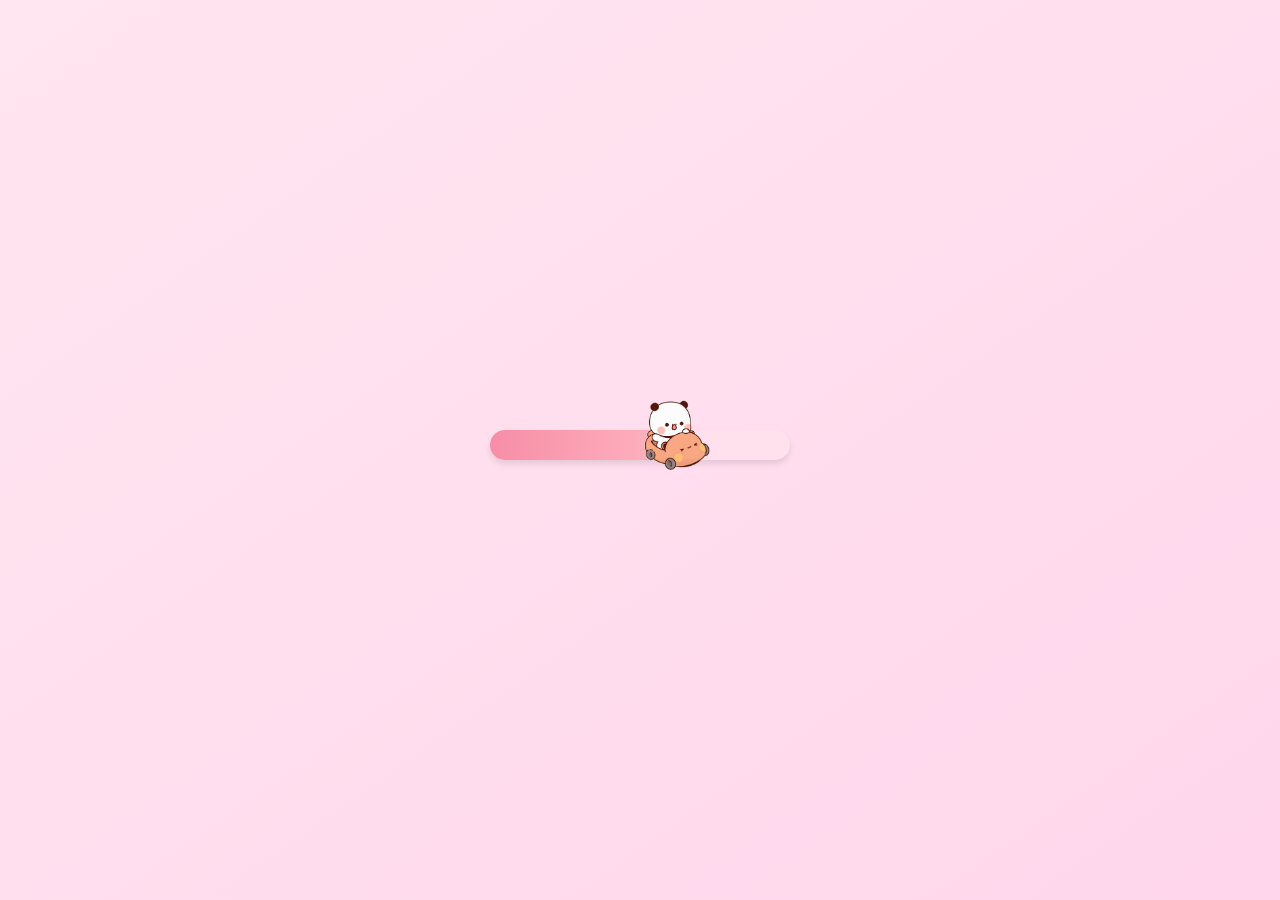
==== Be_My_Valentine/index.html @ 64f10116 "initial commit" ====
<!DOCTYPE html>
<html lang="en">
<head>
  <meta charset="UTF-8" />
  <meta name="viewport" content="width=device-width, initial-scale=1.0, maximum-scale=1.0, user-scalable=no" />
  <title>Valentine's Date</title>
  <link rel="stylesheet" href="styles.css" />
  <link href="https://fonts.googleapis.com/css2?family=Jua&display=swap" rel="stylesheet">
</head>
<body oncontextmenu="return false">
  <div id="loading-screen">
    <div class="progress-container">
      <div class="progress-wrapper">
        <div class="progress-bar" id="progress-fill"></div>
      </div>
      <img src="../loadingscreen.png" alt="loader icon" id="progress-icon">
      <div class="tap-text">Tap to continue...</div>
    </div>
  </div>
  <audio id="bg-music" src="music.mp3" loop playsinline></audio>
  <button class="button" id="exit-button" onclick="exitGame()">EXIT GAME</button>
  <div id="page-index" class="page active">
    <div id="header">
      <video class="responsive-video" src="images/VALENTINE.mp4" muted loop playsinline></video>
      <p>WILL YOU BE MY VALENTINE?</p>
    </div>
    <div class="button-container">
      <button class="button" id="yes-button" onclick="goTo('yes')">YES</button>
      <button class="button" id="no-button" onclick="handleNoClick()">NO</button>
    </div>
  </div>
  <div id="page-no1" class="page">
    <div id="header"><p>WILL YOU BE MY VALENTINE?</p></div>
    <div class="button-container">
      <button class="button" id="yes-button" onclick="goTo('yes')">YES</button>
      <button class="button no-button" id="no-button-1" onclick="handleNoClick()">NO</button>
    </div>
    <div class="img-message">
      <p>I think you missed clicked 😅</p>
      <video class="responsive-video" src="images/NO1.mp4" muted loop playsinline></video>
    </div>
  </div>
  <div id="page-no2" class="page">
    <div id="header"><p>WILL YOU BE MY VALENTINE?</p></div>
    <div class="button-container">
      <button class="button" id="yes-button" onclick="goTo('yes')">YES</button>
      <button class="button no-button" id="no-button-2" onclick="handleNoClick()">NO</button>
    </div>
    <div class="img-message">
      <p>You don't love me anymore? 😟</p>
      <video class="responsive-video" src="images/NO2.mp4" muted loop playsinline></video>
    </div>
  </div>
  <div id="page-no3" class="page">
    <div id="header"><p>WILL YOU BE MY VALENTINE?</p></div>
    <div class="button-container">
      <button class="button" style="background-color:#f78da7;" onclick="goTo('yes')">YES</button>
      <button class="button" style="background-color:#FFD1DC;" onclick="goTo('yes')">YES</button>
    </div>
    <div class="img-message">
      <p>I know you're just messing with me 😚</p>
      <video class="responsive-video" src="images/NO3.mp4" muted loop playsinline></video>
    </div>
  </div>
  <div id="page-yes" class="page">
    <div id="header"><p>WILL YOU BE MY VALENTINE?</p></div>
    <div class="button-container">
      <button class="button" style="background-color: #f78da7;" onclick="goTo('yes')">YES</button>
      <button class="button faded-button" onclick="resetGame()">LET ME THINK AGAIN</button>
    </div>
    <div id="fancy-message">
      <p>YEHEYY!!! 🎉 THANK YOU, MY BUBU!! 🥳💖</p>
      <video class="responsive-video" src="images/YES.mp4" muted loop playsinline></video>
    </div>
  </div>
  <script src="script.js"></script>
</body>
</html>
---- Be_My_Valentine/styles.css ----
* {
  -webkit-user-select: none;
  -ms-user-select: none;
  user-select: none;
  touch-action: manipulation;
}
body {
  background: linear-gradient(to bottom right, #ffe6f0, #ffd6ec);
  font-family: 'Jua', sans-serif;
  margin: 0;
  padding: 0;
  display: flex;
  flex-direction: column;
  align-items: center;
  justify-content: center;
  min-height: 100vh;
  overflow-x: hidden;
  overscroll-behavior: contain;
}
.page {
  display: none;
  flex-direction: column;
  align-items: center;
  justify-content: center;
  min-height: 100vh;
  padding: 20px;
  width: 100%;
  max-width: 480px;
  box-sizing: border-box;
}
.page.active {
  display: flex;
}
#header {
  text-align: center;
  color: #fff;
  font-weight: bold;
  font-size: 28px;
  margin-bottom: 20px;
}
#header video {
  width: 100%;
  max-width: 300px;
  height: auto;
  border-radius: 10px;
}
p {
  color: #a20060;
}
.button-container {
  display: flex;
  gap: 15px;
  flex-wrap: wrap;
  justify-content: center;
  margin: 10px 0;
}
.button {
  font-family: 'Jua', sans-serif;
  font-weight: bold;
  color: #fff;
  border: none;
  border-radius: 12px;
  cursor: pointer;
  transition: transform 0.3s ease;
}
.button:hover {
  background-color: #DEB5BF;
  transform: scale(1.05);
}
#yes-button, .yes-big {
  background-color: #f78da7;
}
#fancy-message {
  font-size: 22px;
  color: #fff;
  font-weight: bold;
  text-align: center;
  margin-top: 15px;
}
.img-message {
  font-size: 22px;
  font-weight: bold;
  color: #fff;
  text-align: center;
  margin-top: 15px;
}
#exit-button {
  position: fixed;
  top: 10px;
  left: 10px;
  z-index: 999;
  padding: 10px 20px; 
  background-color: #f78da7;
  border: none;
  border-radius: 20px;
  font-weight: bold;
}
#exit-button:hover {
  background-color: #d16b80;
  transform: scale(1.05);
}
.faded-button {
  opacity: 0.2;
  transition: opacity 0.3s ease, transform 0.3s ease;
}
.faded-button:hover {
  opacity: 0.4;
  transform: scale(1.05);
}
.responsive-video {
  width: 100%;
  max-width: 300px;
  border-radius: 10px;
  margin-top: 10px;
}
@media (max-width: 500px) {
  .button {font-size: 20px; padding: 18px 36px; background-color: #FFD1DC;}
  #header {font-size: 22px;}
  #exit-button {font-size: 16px; padding: 10px 20px;}
}
#loading-screen {
  position: fixed;
  top: 0;
  left: 0;
  width: 100%;
  height: 100%;
  background: linear-gradient(to bottom right, #ffe6f0, #ffd6ec);
  color: #a20060;
  display: flex;
  flex-direction: column;
  align-items: center;
  justify-content: center;
  font-family: 'Jua', sans-serif;
  font-size: 28px;
  z-index: 9999;
}
.progress-container {
  position: relative;
  width: 80%;
  max-width: 300px;
  height: 80px;
}
.progress-wrapper {
  position: absolute;
  bottom: 30px;
  width: 100%;
  height: 30px;
  background: #ffe0ec;
  border-radius: 25px;
  overflow: hidden;
  box-shadow: 0 4px 6px rgba(0,0,0,0.1);
  z-index: 1;
}
.progress-bar {
  height: 100%;
  background: linear-gradient(90deg, #f78da7, #ffb6c1);
  width: 0%;
  transition: width 0.3s linear;
}
#progress-icon {
  position: absolute;
  bottom: 55px;
  width: 80px;
  height: auto;
  transform: translateY(50%);
  opacity: 0;
  transition: left 0.2 linear;
  z-index: 3;
  pointer-events: none;
}
@keyframes blink {
  0%, 100% {opacity: 1;}
  50% {opacity: 0.4;}
}
.tap-text {
  position: absolute;
  bottom: -40px;
  width: 100%;
  text-align: center;
  display: none;
  opacity: 0;
  font-size: 24px;
  color: #a20060;
  animation: blink 1s infinite;
  pointer-events: none;
}
.tap-text.show {
  display: block;
  animation: tapFadeIn 0.8s ease forwards;
}
.tap-text.loop {
  animation: tapFadeLoop 1.2s ease-in-out infinite;
}
@keyframes tapFadeIn {
  0% {opacity: 0; transform: translateY(10px);}
  100% {opacity: 1; transform: translateY(0);}
}
@keyframes tapFadeLoop {
  0%, 100% {opacity: 1;}
  50% {opacity: 0.2;}
}
#loading-screen.exit {
  animation: loaderExitUp 0.6s ease forwards;
}
@keyframes loaderExitUp {
  0% {transform: translateY(0);}
  100% {transform: translateY(-100%);}
}
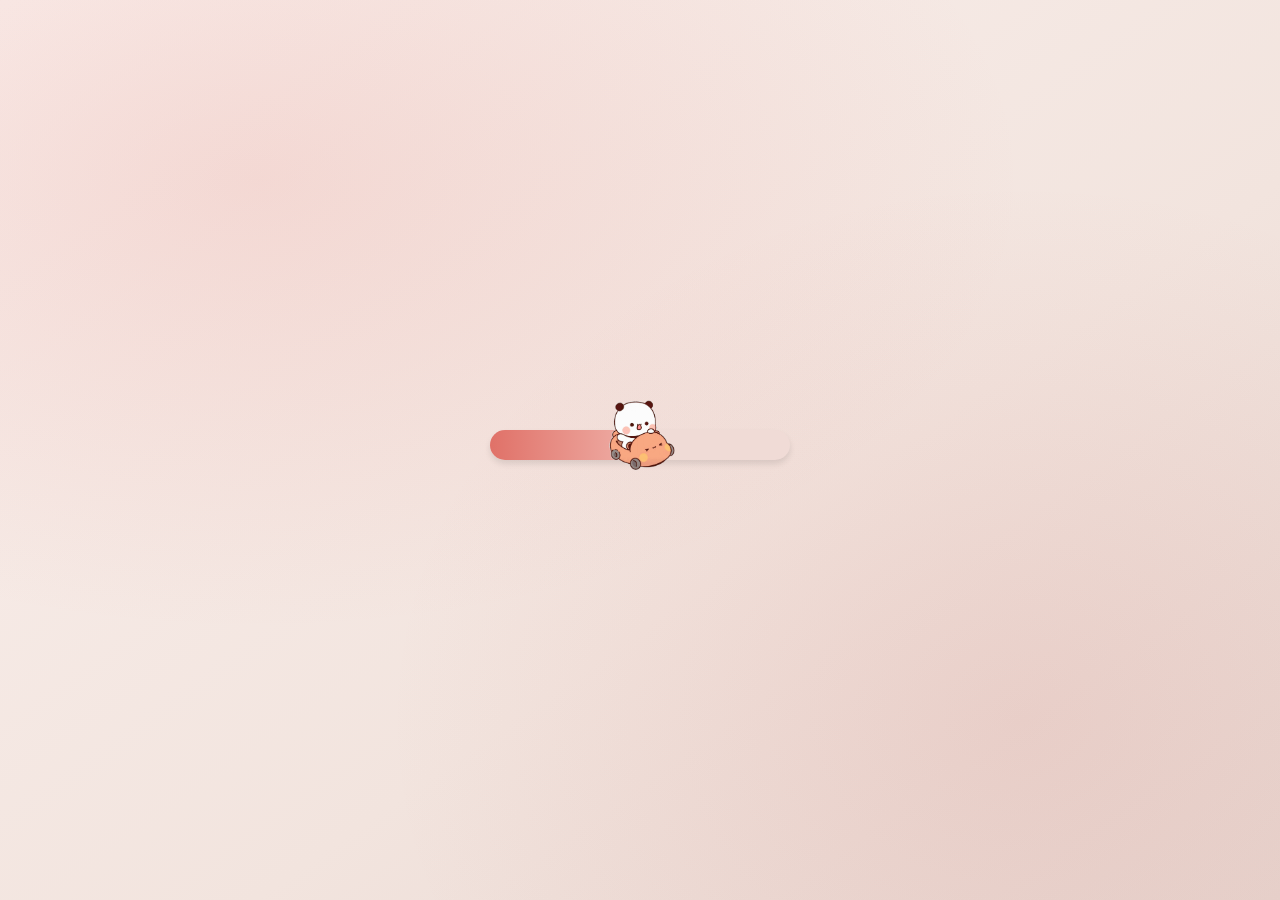
==== commit 542cf54c: "." ====
--- a/Be_My_Valentine/index.html
+++ b/Be_My_Valentine/index.html
@@ -1,71 +1,117 @@
 <!DOCTYPE html>
 <html lang="en">
+
 <head>
   <meta charset="UTF-8" />
-  <meta name="viewport" content="width=device-width, initial-scale=1.0, maximum-scale=1.0, user-scalable=no" />
+  <meta name="viewport"
+    content="width=device-width, initial-scale=1.0, maximum-scale=1.0, user-scalable=no, viewport-fit=cover" />
+  <meta name="apple-mobile-web-app-capable" content="yes" />
+  <meta name="apple-mobile-web-app-status-bar-style" content="default" />
+  <meta name="theme-color" content="#faf0ed" />
+  <link rel="manifest" href="manifest.json" />
   <title>Valentine's Date</title>
   <link rel="stylesheet" href="styles.css" />
-  <link href="https://fonts.googleapis.com/css2?family=Jua&display=swap" rel="stylesheet">
 </head>
+
 <body oncontextmenu="return false">
+
+  <!-- SVG sprite -->
+  <svg style="display:none" aria-hidden="true" xmlns="http://www.w3.org/2000/svg">
+    <defs>
+      <symbol id="ico-heart" viewBox="0 0 20 18">
+        <path
+          d="M10 16.5C10 16.5 2 11 2 6C2 3.8 3.8 2 6 2C7.5 2 9 2.8 10 4C11 2.8 12.5 2 14 2C16.2 2 18 3.8 18 6C18 11 10 16.5 10 16.5Z" />
+      </symbol>
+    </defs>
+  </svg>
+
+  <!-- Decorative floating hearts -->
+  <div class="bg-deco" aria-hidden="true">
+    <svg class="deco-h deco-h--lg"><use href="#ico-heart" /></svg>
+    <svg class="deco-h deco-h--md"><use href="#ico-heart" /></svg>
+    <svg class="deco-h deco-h--sm"><use href="#ico-heart" /></svg>
+    <svg class="deco-h deco-h--xs"><use href="#ico-heart" /></svg>
+  </div>
+
+  <!-- Loading screen -->
   <div id="loading-screen">
     <div class="progress-container">
       <div class="progress-wrapper">
         <div class="progress-bar" id="progress-fill"></div>
       </div>
-      <img src="../loadingscreen.png" alt="loader icon" id="progress-icon">
-      <div class="tap-text">Tap to continue...</div>
+      <img src="../loadingscreen.png" alt="" id="progress-icon">
+      <div class="tap-text">Tap to continue</div>
     </div>
   </div>
+
   <audio id="bg-music" src="music.mp3" loop playsinline></audio>
+
   <button class="button" id="exit-button" onclick="exitGame()">EXIT GAME</button>
+
+  <!-- Index page -->
   <div id="page-index" class="page active">
-    <div id="header">
+    <div class="header">
       <video class="responsive-video" src="images/VALENTINE.mp4" muted loop playsinline></video>
       <p>WILL YOU BE MY VALENTINE?</p>
     </div>
     <div class="button-container">
-      <button class="button" id="yes-button" onclick="goTo('yes')">YES</button>
-      <button class="button" id="no-button" onclick="handleNoClick()">NO</button>
+      <button class="button btn-yes" id="yes-button" onclick="goTo('yes')">YES</button>
+      <button class="button btn-no" onclick="handleNoClick()">NO</button>
     </div>
   </div>
+
+  <!-- No page 1 -->
   <div id="page-no1" class="page">
-    <div id="header"><p>WILL YOU BE MY VALENTINE?</p></div>
+    <div class="header">
+      <p>WILL YOU BE MY VALENTINE?</p>
+    </div>
     <div class="button-container">
-      <button class="button" id="yes-button" onclick="goTo('yes')">YES</button>
-      <button class="button no-button" id="no-button-1" onclick="handleNoClick()">NO</button>
+      <button class="button btn-yes" onclick="goTo('yes')">YES</button>
+      <button class="button btn-no" id="no-button-1" onclick="handleNoClick()">NO</button>
     </div>
     <div class="img-message">
       <p>I think you missed clicked 😅</p>
       <video class="responsive-video" src="images/NO1.mp4" muted loop playsinline></video>
     </div>
   </div>
+
+  <!-- No page 2 -->
   <div id="page-no2" class="page">
-    <div id="header"><p>WILL YOU BE MY VALENTINE?</p></div>
+    <div class="header">
+      <p>WILL YOU BE MY VALENTINE?</p>
+    </div>
     <div class="button-container">
-      <button class="button" id="yes-button" onclick="goTo('yes')">YES</button>
-      <button class="button no-button" id="no-button-2" onclick="handleNoClick()">NO</button>
+      <button class="button btn-yes" onclick="goTo('yes')">YES</button>
+      <button class="button btn-no" id="no-button-2" onclick="handleNoClick()">NO</button>
     </div>
     <div class="img-message">
       <p>You don't love me anymore? 😟</p>
       <video class="responsive-video" src="images/NO2.mp4" muted loop playsinline></video>
     </div>
   </div>
+
+  <!-- No page 3 -->
   <div id="page-no3" class="page">
-    <div id="header"><p>WILL YOU BE MY VALENTINE?</p></div>
+    <div class="header">
+      <p>WILL YOU BE MY VALENTINE?</p>
+    </div>
     <div class="button-container">
-      <button class="button" style="background-color:#f78da7;" onclick="goTo('yes')">YES</button>
-      <button class="button" style="background-color:#FFD1DC;" onclick="goTo('yes')">YES</button>
+      <button class="button btn-yes" onclick="goTo('yes')">YES</button>
+      <button class="button btn-yes-soft" onclick="goTo('yes')">YES</button>
     </div>
     <div class="img-message">
       <p>I know you're just messing with me 😚</p>
       <video class="responsive-video" src="images/NO3.mp4" muted loop playsinline></video>
     </div>
   </div>
+
+  <!-- Yes page -->
   <div id="page-yes" class="page">
-    <div id="header"><p>WILL YOU BE MY VALENTINE?</p></div>
+    <div class="header">
+      <p>WILL YOU BE MY VALENTINE?</p>
+    </div>
     <div class="button-container">
-      <button class="button" style="background-color: #f78da7;" onclick="goTo('yes')">YES</button>
+      <button class="button btn-yes" onclick="goTo('yes')">YES</button>
       <button class="button faded-button" onclick="resetGame()">LET ME THINK AGAIN</button>
     </div>
     <div id="fancy-message">
@@ -73,6 +119,8 @@
       <video class="responsive-video" src="images/YES.mp4" muted loop playsinline></video>
     </div>
   </div>
+
   <script src="script.js"></script>
 </body>
+
 </html>
--- a/Be_My_Valentine/styles.css
+++ b/Be_My_Valentine/styles.css
@@ -1,131 +1,278 @@
-* {
+/* ── Fonts ──────────────────────────────────────────────────────────── */
+@font-face {
+  font-family: 'Jua';
+  src: url('../fonts/Jua-Regular.woff2') format('woff2'),
+       url('../fonts/Jua-Regular.ttf') format('truetype');
+  font-weight: 400;
+  font-style: normal;
+  font-display: swap;
+}
+
+/* ── Design Tokens ──────────────────────────────────────────────────── */
+:root {
+  --bg:          #faf0ed;
+  --bg-alt:      #f2e4de;
+  --bg-deep:     #e8d6d0;
+  --coral:       #e07168;
+  --coral-dark:  #c95b52;
+  --coral-soft:  #f0b4ac;
+  --clay:        #c4908a;
+  --clay-dark:   #b07870;
+  --text:        #7a2020;
+  --text-deep:   #5c1414;
+  --track-bg:    #f0dbd6;
+}
+
+/* ── Reset ──────────────────────────────────────────────────────────── */
+*, *::before, *::after {
+  box-sizing: border-box;
   -webkit-user-select: none;
-  -ms-user-select: none;
   user-select: none;
   touch-action: manipulation;
 }
+
+/* ── Root + iOS overscroll fix ──────────────────────────────────────── */
+html {
+  height: -webkit-fill-available;
+  overscroll-behavior: none;
+  background-color: var(--bg);
+}
+
 body {
-  background: linear-gradient(to bottom right, #ffe6f0, #ffd6ec);
   font-family: 'Jua', sans-serif;
   margin: 0;
   padding: 0;
+  min-height: 100vh;
+  min-height: -webkit-fill-available;
   display: flex;
   flex-direction: column;
   align-items: center;
   justify-content: center;
-  min-height: 100vh;
   overflow-x: hidden;
-  overscroll-behavior: contain;
-}
+  overscroll-behavior: none;
+  background-color: var(--bg);
+  background-image:
+    radial-gradient(ellipse 70% 55% at 12% 8%,  rgba(224,113,104,.13) 0%, transparent 100%),
+    radial-gradient(ellipse 55% 65% at 90% 92%,  rgba(192,75,68,.09)   0%, transparent 100%),
+    radial-gradient(ellipse 40% 40% at 55% 50%,  rgba(240,180,172,.06) 0%, transparent 100%),
+    radial-gradient(circle, rgba(224,113,104,.08) 1.5px, transparent 1.5px);
+  background-size: 100% 100%, 100% 100%, 100% 100%, 26px 26px;
+}
+
+/* ── Decorative Floating Hearts ─────────────────────────────────────── */
+.bg-deco {
+  position: fixed;
+  inset: 0;
+  pointer-events: none;
+  z-index: 0;
+  overflow: hidden;
+}
+.deco-h {
+  position: absolute;
+  fill: var(--coral);
+}
+.deco-h--lg { top: 5%;  right: 6%;  width: 88px; height: 88px; opacity: .065; animation: float 8s  ease-in-out infinite; }
+.deco-h--md { bottom: 9%; left: 5%;  width: 62px; height: 62px; opacity: .06;  animation: float 10s ease-in-out infinite; animation-delay: -4.5s; }
+.deco-h--sm { top: 42%; right: 4%;  width: 38px; height: 38px; opacity: .05;  animation: float 6s  ease-in-out infinite; animation-delay: -2s; }
+.deco-h--xs { top: 18%; left: 8%;  width: 24px; height: 24px; opacity: .04;  animation: float 7s  ease-in-out infinite; animation-delay: -6s; }
+
+@keyframes float {
+  0%, 100% { transform: translateY(0)    rotate(-6deg); }
+  50%       { transform: translateY(-14px) rotate(6deg); }
+}
+
+/* ── Pages ──────────────────────────────────────────────────────────── */
 .page {
   display: none;
+  position: relative;
+  z-index: 1;
   flex-direction: column;
   align-items: center;
   justify-content: center;
   min-height: 100vh;
+  min-height: -webkit-fill-available;
+  width: 100%;
+  max-width: 480px;
   padding: 20px;
-  width: 100%;
-  max-width: 480px;
-  box-sizing: border-box;
+  padding-top:    calc(env(safe-area-inset-top)    + 64px);
+  padding-bottom: calc(env(safe-area-inset-bottom) + 20px);
+  padding-left:   calc(env(safe-area-inset-left)   + 20px);
+  padding-right:  calc(env(safe-area-inset-right)  + 20px);
 }
 .page.active {
   display: flex;
-}
-#header {
+  animation: pageIn .38s cubic-bezier(.22,.68,0,1.2) both;
+}
+@keyframes pageIn {
+  from { opacity: 0; transform: translateY(10px) scale(.98); }
+  to   { opacity: 1; transform: translateY(0)    scale(1); }
+}
+
+/* ── Header ─────────────────────────────────────────────────────────── */
+.header {
   text-align: center;
-  color: #fff;
-  font-weight: bold;
-  font-size: 28px;
-  margin-bottom: 20px;
-}
-#header video {
+  font-weight: bold;
+  font-size: clamp(20px, 5.5vw, 26px);
+  margin-bottom: 18px;
+  color: var(--text);
+}
+.header video {
   width: 100%;
   max-width: 300px;
   height: auto;
-  border-radius: 10px;
-}
-p {
-  color: #a20060;
-}
+  border-radius: 16px;
+  box-shadow: 0 6px 24px rgba(180,60,60,.14);
+}
+.header p {
+  margin: 14px 0 0;
+  color: var(--text);
+  letter-spacing: .03em;
+}
+
+/* ── Buttons — Base ─────────────────────────────────────────────────── */
 .button-container {
   display: flex;
-  gap: 15px;
+  gap: 14px;
   flex-wrap: wrap;
   justify-content: center;
   margin: 10px 0;
 }
+
 .button {
   font-family: 'Jua', sans-serif;
+  font-size:   clamp(18px, 4.5vw, 22px);
+  padding:     clamp(13px, 3.2vw, 17px) clamp(28px, 7vw, 38px);
   font-weight: bold;
   color: #fff;
   border: none;
-  border-radius: 12px;
+  border-radius: 14px;
   cursor: pointer;
-  transition: transform 0.3s ease;
-}
-.button:hover {
-  background-color: #DEB5BF;
+  background-color: var(--clay);
+  box-shadow: 0 4px 12px rgba(160,50,50,.2);
+  transition: transform .22s ease, box-shadow .22s ease, background-color .18s ease;
+  -webkit-tap-highlight-color: transparent;
+}
+.button:hover  { background-color: var(--clay-dark); transform: scale(1.05); box-shadow: 0 6px 18px rgba(160,50,50,.3); }
+.button:active { transform: scale(.96); box-shadow: 0 2px 6px rgba(160,50,50,.18); }
+
+/* ── Button Variants ────────────────────────────────────────────────── */
+.btn-yes {
+  background-color: var(--coral);
+  animation: yesGlow 2.4s ease-in-out infinite;
+}
+.btn-yes:hover {
+  animation: none;
+  background-color: var(--coral-dark);
+  box-shadow: 0 7px 22px rgba(224,113,104,.5);
+}
+@keyframes yesGlow {
+  0%, 100% { box-shadow: 0 4px 12px rgba(224,113,104,.32); }
+  50%       { box-shadow: 0 6px 26px rgba(224,113,104,.62); }
+}
+
+.btn-yes-soft {
+  background-color: var(--coral-soft);
+  color: var(--text-deep);
+}
+.btn-yes-soft:hover {
+  background-color: #e8a49c;
+  color: var(--text-deep);
   transform: scale(1.05);
 }
-#yes-button, .yes-big {
-  background-color: #f78da7;
-}
-#fancy-message {
-  font-size: 22px;
-  color: #fff;
-  font-weight: bold;
-  text-align: center;
-  margin-top: 15px;
-}
-.img-message {
-  font-size: 22px;
-  font-weight: bold;
-  color: #fff;
-  text-align: center;
-  margin-top: 15px;
-}
+
+.faded-button {
+  opacity: .22;
+  background-color: var(--clay);
+  transition: opacity .3s ease, transform .3s ease, background-color .18s ease;
+}
+.faded-button:hover {
+  opacity: .44;
+  transform: scale(1.04);
+  background-color: var(--clay-dark);
+}
+.faded-button:active { transform: scale(.96); }
+
+/* ── Exit Button ─────────────────────────────────────────────────────── */
 #exit-button {
   position: fixed;
-  top: 10px;
-  left: 10px;
+  top:  calc(env(safe-area-inset-top)  + 10px);
+  left: calc(env(safe-area-inset-left) + 10px);
   z-index: 999;
-  padding: 10px 20px; 
-  background-color: #f78da7;
+  padding: 10px 20px;
+  font-size: 16px;
+  background-color: var(--coral);
   border: none;
   border-radius: 20px;
   font-weight: bold;
+  color: #fff;
+  animation: none;
+  box-shadow: 0 3px 10px rgba(180,50,50,.22);
 }
 #exit-button:hover {
-  background-color: #d16b80;
+  background-color: var(--coral-dark);
   transform: scale(1.05);
-}
-.faded-button {
-  opacity: 0.2;
-  transition: opacity 0.3s ease, transform 0.3s ease;
-}
-.faded-button:hover {
-  opacity: 0.4;
-  transform: scale(1.05);
-}
+  animation: none;
+  box-shadow: 0 5px 14px rgba(180,50,50,.32);
+}
+
+/* ── Text & Messages ────────────────────────────────────────────────── */
+p {
+  color: var(--text);
+  margin: 0;
+}
+
+.img-message {
+  font-size: clamp(17px, 4.2vw, 21px);
+  font-weight: bold;
+  color: var(--text);
+  text-align: center;
+  margin-top: 14px;
+}
+.img-message p {
+  display: flex;
+  align-items: center;
+  justify-content: center;
+  gap: 8px;
+  margin-bottom: 10px;
+  flex-wrap: wrap;
+}
+
+#fancy-message {
+  font-size: clamp(17px, 4.2vw, 21px);
+  color: var(--text);
+  font-weight: bold;
+  text-align: center;
+  margin-top: 14px;
+}
+#fancy-message p {
+  display: flex;
+  align-items: center;
+  justify-content: center;
+  gap: 10px;
+  flex-wrap: wrap;
+  margin-bottom: 10px;
+}
+
+/* ── Video ──────────────────────────────────────────────────────────── */
 .responsive-video {
   width: 100%;
   max-width: 300px;
-  border-radius: 10px;
-  margin-top: 10px;
-}
-@media (max-width: 500px) {
-  .button {font-size: 20px; padding: 18px 36px; background-color: #FFD1DC;}
-  #header {font-size: 22px;}
-  #exit-button {font-size: 16px; padding: 10px 20px;}
-}
+  border-radius: 14px;
+  margin: 0 auto;
+  display: block;
+  box-shadow: 0 6px 24px rgba(180,60,60,.12);
+}
+
+/* ── Loading Screen ─────────────────────────────────────────────────── */
 #loading-screen {
   position: fixed;
-  top: 0;
-  left: 0;
-  width: 100%;
-  height: 100%;
-  background: linear-gradient(to bottom right, #ffe6f0, #ffd6ec);
-  color: #a20060;
+  top: 0; left: 0;
+  width: 100%; height: 100%;
+  background:
+    radial-gradient(ellipse 60% 50% at 20% 20%, rgba(224,113,104,.16) 0%, transparent 100%),
+    radial-gradient(ellipse 50% 60% at 80% 80%, rgba(192,75,68,.10)   0%, transparent 100%),
+    linear-gradient(145deg, var(--bg) 0%, var(--bg-alt) 60%, var(--bg-deep) 100%);
+  color: var(--text);
   display: flex;
   flex-direction: column;
   align-items: center;
@@ -145,17 +292,17 @@
   bottom: 30px;
   width: 100%;
   height: 30px;
-  background: #ffe0ec;
+  background: var(--track-bg);
   border-radius: 25px;
   overflow: hidden;
-  box-shadow: 0 4px 6px rgba(0,0,0,0.1);
+  box-shadow: 0 4px 6px rgba(0,0,0,.1);
   z-index: 1;
 }
 .progress-bar {
   height: 100%;
-  background: linear-gradient(90deg, #f78da7, #ffb6c1);
+  background: linear-gradient(90deg, var(--coral), var(--coral-soft));
   width: 0%;
-  transition: width 0.3s linear;
+  transition: width .3s linear;
 }
 #progress-icon {
   position: absolute;
@@ -164,13 +311,9 @@
   height: auto;
   transform: translateY(50%);
   opacity: 0;
-  transition: left 0.2 linear;
+  transition: left .2s linear;
   z-index: 3;
   pointer-events: none;
-}
-@keyframes blink {
-  0%, 100% {opacity: 1;}
-  50% {opacity: 0.4;}
 }
 .tap-text {
   position: absolute;
@@ -180,29 +323,29 @@
   display: none;
   opacity: 0;
   font-size: 24px;
-  color: #a20060;
-  animation: blink 1s infinite;
+  color: var(--text);
   pointer-events: none;
 }
-.tap-text.show {
-  display: block;
-  animation: tapFadeIn 0.8s ease forwards;
-}
-.tap-text.loop {
-  animation: tapFadeLoop 1.2s ease-in-out infinite;
-}
+.tap-text.show { display: block; animation: tapFadeIn .8s ease forwards; }
+.tap-text.loop { animation: tapFadeLoop 1.2s ease-in-out infinite; }
+
 @keyframes tapFadeIn {
-  0% {opacity: 0; transform: translateY(10px);}
-  100% {opacity: 1; transform: translateY(0);}
+  from { opacity: 0; transform: translateY(10px); }
+  to   { opacity: 1; transform: translateY(0); }
 }
 @keyframes tapFadeLoop {
-  0%, 100% {opacity: 1;}
-  50% {opacity: 0.2;}
-}
-#loading-screen.exit {
-  animation: loaderExitUp 0.6s ease forwards;
-}
+  0%, 100% { opacity: 1; }
+  50%       { opacity: .2; }
+}
+#loading-screen.exit { animation: loaderExitUp .6s ease forwards; }
 @keyframes loaderExitUp {
-  0% {transform: translateY(0);}
-  100% {transform: translateY(-100%);}
+  from { transform: translateY(0); }
+  to   { transform: translateY(-100%); }
+}
+
+/* ── Accessibility: reduced motion ─────────────────────────────────── */
+@media (prefers-reduced-motion: reduce) {
+  .page.active { animation: none; }
+  .btn-yes     { animation: none; }
+  .deco-h      { animation: none; }
 }
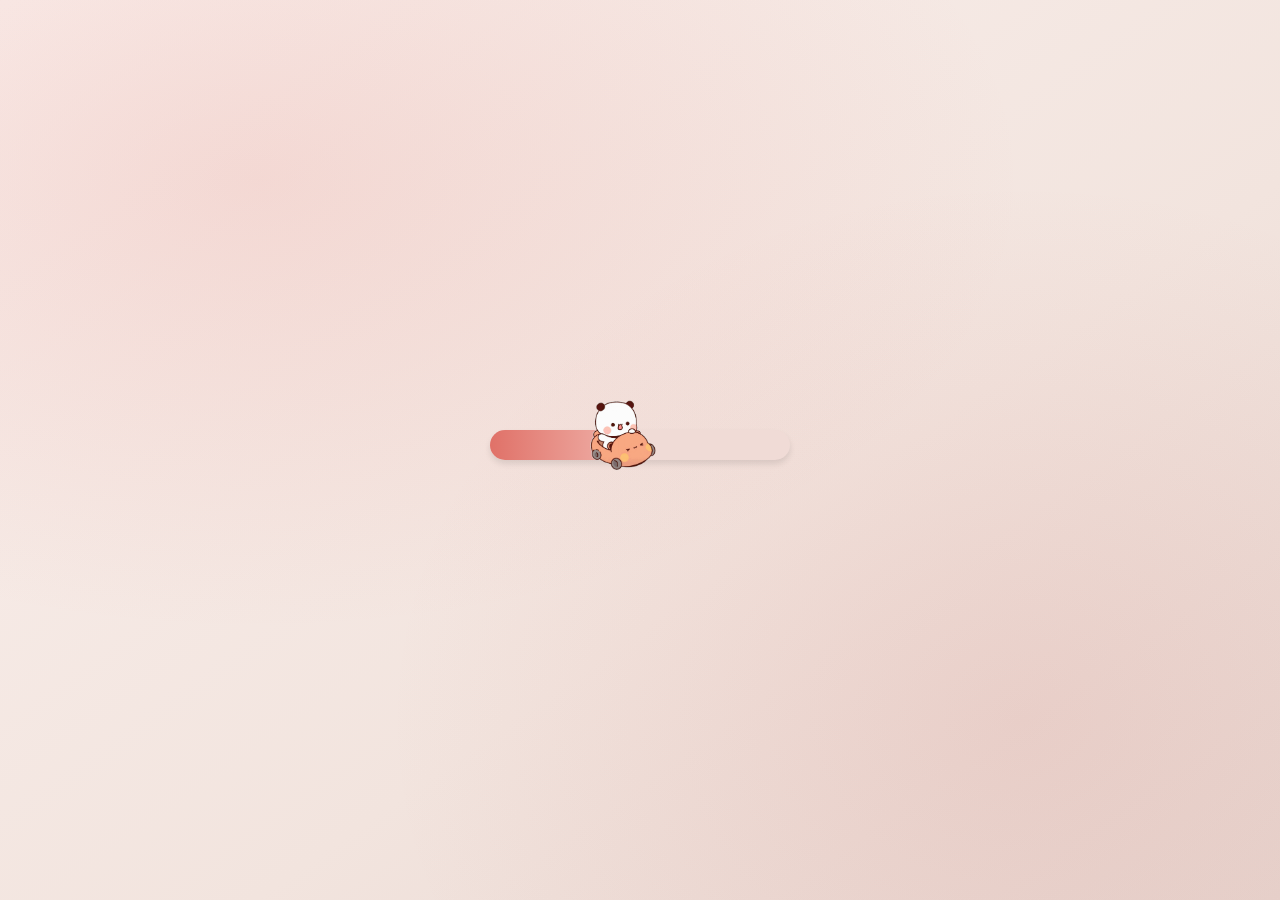
==== commit b7730e94: "." ====
--- a/Be_My_Valentine/index.html
+++ b/Be_My_Valentine/index.html
@@ -27,10 +27,18 @@
 
   <!-- Decorative floating hearts -->
   <div class="bg-deco" aria-hidden="true">
-    <svg class="deco-h deco-h--lg"><use href="#ico-heart" /></svg>
-    <svg class="deco-h deco-h--md"><use href="#ico-heart" /></svg>
-    <svg class="deco-h deco-h--sm"><use href="#ico-heart" /></svg>
-    <svg class="deco-h deco-h--xs"><use href="#ico-heart" /></svg>
+    <svg class="deco-h deco-h--lg">
+      <use href="#ico-heart" />
+    </svg>
+    <svg class="deco-h deco-h--md">
+      <use href="#ico-heart" />
+    </svg>
+    <svg class="deco-h deco-h--sm">
+      <use href="#ico-heart" />
+    </svg>
+    <svg class="deco-h deco-h--xs">
+      <use href="#ico-heart" />
+    </svg>
   </div>
 
   <!-- Loading screen -->
@@ -46,7 +54,14 @@
 
   <audio id="bg-music" src="music.mp3" loop playsinline></audio>
 
-  <button class="button" id="exit-button" onclick="exitGame()">EXIT GAME</button>
+  <button id="exit-button" class="hidden" onclick="exitGame()">
+    <svg width="16" height="16" viewBox="0 0 24 24" fill="none" stroke="currentColor" stroke-width="2.5"
+      stroke-linecap="round" stroke-linejoin="round">
+      <path d="M3 12L12 3l9 9" />
+      <path d="M5 10v9a1 1 0 0 0 1 1h4v-5h4v5h4a1 1 0 0 0 1-1v-9" />
+    </svg>
+    HOME
+  </button>
 
   <!-- Index page -->
   <div id="page-index" class="page active">
--- a/Be_My_Valentine/styles.css
+++ b/Be_My_Valentine/styles.css
@@ -2,7 +2,7 @@
 @font-face {
   font-family: 'Jua';
   src: url('../fonts/Jua-Regular.woff2') format('woff2'),
-       url('../fonts/Jua-Regular.ttf') format('truetype');
+    url('../fonts/Jua-Regular.ttf') format('truetype');
   font-weight: 400;
   font-style: normal;
   font-display: swap;
@@ -10,21 +10,23 @@
 
 /* ── Design Tokens ──────────────────────────────────────────────────── */
 :root {
-  --bg:          #faf0ed;
-  --bg-alt:      #f2e4de;
-  --bg-deep:     #e8d6d0;
-  --coral:       #e07168;
-  --coral-dark:  #c95b52;
-  --coral-soft:  #f0b4ac;
-  --clay:        #c4908a;
-  --clay-dark:   #b07870;
-  --text:        #7a2020;
-  --text-deep:   #5c1414;
-  --track-bg:    #f0dbd6;
+  --bg: #faf0ed;
+  --bg-alt: #f2e4de;
+  --bg-deep: #e8d6d0;
+  --coral: #e07168;
+  --coral-dark: #c95b52;
+  --coral-soft: #f0b4ac;
+  --clay: #c4908a;
+  --clay-dark: #b07870;
+  --text: #7a2020;
+  --text-deep: #5c1414;
+  --track-bg: #f0dbd6;
 }
 
 /* ── Reset ──────────────────────────────────────────────────────────── */
-*, *::before, *::after {
+*,
+*::before,
+*::after {
   box-sizing: border-box;
   -webkit-user-select: none;
   user-select: none;
@@ -51,11 +53,12 @@
   overflow-x: hidden;
   overscroll-behavior: none;
   background-color: var(--bg);
+  background-attachment: fixed;
   background-image:
-    radial-gradient(ellipse 70% 55% at 12% 8%,  rgba(224,113,104,.13) 0%, transparent 100%),
-    radial-gradient(ellipse 55% 65% at 90% 92%,  rgba(192,75,68,.09)   0%, transparent 100%),
-    radial-gradient(ellipse 40% 40% at 55% 50%,  rgba(240,180,172,.06) 0%, transparent 100%),
-    radial-gradient(circle, rgba(224,113,104,.08) 1.5px, transparent 1.5px);
+    radial-gradient(ellipse 70% 55% at 12% 8%, rgba(224, 113, 104, .13) 0%, transparent 100%),
+    radial-gradient(ellipse 55% 65% at 90% 92%, rgba(192, 75, 68, .09) 0%, transparent 100%),
+    radial-gradient(ellipse 40% 40% at 55% 50%, rgba(240, 180, 172, .06) 0%, transparent 100%),
+    radial-gradient(circle, rgba(224, 113, 104, .08) 1.5px, transparent 1.5px);
   background-size: 100% 100%, 100% 100%, 100% 100%, 26px 26px;
 }
 
@@ -67,18 +70,61 @@
   z-index: 0;
   overflow: hidden;
 }
+
 .deco-h {
   position: absolute;
   fill: var(--coral);
 }
-.deco-h--lg { top: 5%;  right: 6%;  width: 88px; height: 88px; opacity: .065; animation: float 8s  ease-in-out infinite; }
-.deco-h--md { bottom: 9%; left: 5%;  width: 62px; height: 62px; opacity: .06;  animation: float 10s ease-in-out infinite; animation-delay: -4.5s; }
-.deco-h--sm { top: 42%; right: 4%;  width: 38px; height: 38px; opacity: .05;  animation: float 6s  ease-in-out infinite; animation-delay: -2s; }
-.deco-h--xs { top: 18%; left: 8%;  width: 24px; height: 24px; opacity: .04;  animation: float 7s  ease-in-out infinite; animation-delay: -6s; }
+
+.deco-h--lg {
+  top: 5%;
+  right: 6%;
+  width: 88px;
+  height: 88px;
+  opacity: .065;
+  animation: float 8s ease-in-out infinite;
+}
+
+.deco-h--md {
+  bottom: 9%;
+  left: 5%;
+  width: 62px;
+  height: 62px;
+  opacity: .06;
+  animation: float 10s ease-in-out infinite;
+  animation-delay: -4.5s;
+}
+
+.deco-h--sm {
+  top: 42%;
+  right: 4%;
+  width: 38px;
+  height: 38px;
+  opacity: .05;
+  animation: float 6s ease-in-out infinite;
+  animation-delay: -2s;
+}
+
+.deco-h--xs {
+  top: 18%;
+  left: 8%;
+  width: 24px;
+  height: 24px;
+  opacity: .04;
+  animation: float 7s ease-in-out infinite;
+  animation-delay: -6s;
+}
 
 @keyframes float {
-  0%, 100% { transform: translateY(0)    rotate(-6deg); }
-  50%       { transform: translateY(-14px) rotate(6deg); }
+
+  0%,
+  100% {
+    transform: translateY(0) rotate(-6deg);
+  }
+
+  50% {
+    transform: translateY(-14px) rotate(6deg);
+  }
 }
 
 /* ── Pages ──────────────────────────────────────────────────────────── */
@@ -94,18 +140,27 @@
   width: 100%;
   max-width: 480px;
   padding: 20px;
-  padding-top:    calc(env(safe-area-inset-top)    + 64px);
+  padding-top: calc(env(safe-area-inset-top) + 64px);
   padding-bottom: calc(env(safe-area-inset-bottom) + 20px);
-  padding-left:   calc(env(safe-area-inset-left)   + 20px);
-  padding-right:  calc(env(safe-area-inset-right)  + 20px);
-}
+  padding-left: calc(env(safe-area-inset-left) + 20px);
+  padding-right: calc(env(safe-area-inset-right) + 20px);
+}
+
 .page.active {
   display: flex;
-  animation: pageIn .38s cubic-bezier(.22,.68,0,1.2) both;
-}
+  animation: pageIn .38s cubic-bezier(.22, .68, 0, 1.2) both;
+}
+
 @keyframes pageIn {
-  from { opacity: 0; transform: translateY(10px) scale(.98); }
-  to   { opacity: 1; transform: translateY(0)    scale(1); }
+  from {
+    opacity: 0;
+    transform: translateY(10px) scale(.98);
+  }
+
+  to {
+    opacity: 1;
+    transform: translateY(0) scale(1);
+  }
 }
 
 /* ── Header ─────────────────────────────────────────────────────────── */
@@ -116,13 +171,15 @@
   margin-bottom: 18px;
   color: var(--text);
 }
+
 .header video {
   width: 100%;
   max-width: 300px;
   height: auto;
   border-radius: 16px;
-  box-shadow: 0 6px 24px rgba(180,60,60,.14);
-}
+  box-shadow: 0 6px 24px rgba(180, 60, 60, .14);
+}
+
 .header p {
   margin: 14px 0 0;
   color: var(--text);
@@ -140,40 +197,59 @@
 
 .button {
   font-family: 'Jua', sans-serif;
-  font-size:   clamp(18px, 4.5vw, 22px);
-  padding:     clamp(13px, 3.2vw, 17px) clamp(28px, 7vw, 38px);
+  font-size: clamp(18px, 4.5vw, 22px);
+  padding: clamp(13px, 3.2vw, 17px) clamp(28px, 7vw, 38px);
   font-weight: bold;
   color: #fff;
   border: none;
   border-radius: 14px;
   cursor: pointer;
   background-color: var(--clay);
-  box-shadow: 0 4px 12px rgba(160,50,50,.2);
+  box-shadow: 0 4px 12px rgba(160, 50, 50, .2);
   transition: transform .22s ease, box-shadow .22s ease, background-color .18s ease;
   -webkit-tap-highlight-color: transparent;
 }
-.button:hover  { background-color: var(--clay-dark); transform: scale(1.05); box-shadow: 0 6px 18px rgba(160,50,50,.3); }
-.button:active { transform: scale(.96); box-shadow: 0 2px 6px rgba(160,50,50,.18); }
+
+.button:hover {
+  background-color: var(--clay-dark);
+  transform: scale(1.05);
+  box-shadow: 0 6px 18px rgba(160, 50, 50, .3);
+}
+
+.button:active {
+  transform: scale(.96);
+  box-shadow: 0 2px 6px rgba(160, 50, 50, .18);
+}
 
 /* ── Button Variants ────────────────────────────────────────────────── */
 .btn-yes {
   background-color: var(--coral);
   animation: yesGlow 2.4s ease-in-out infinite;
 }
+
 .btn-yes:hover {
   animation: none;
   background-color: var(--coral-dark);
-  box-shadow: 0 7px 22px rgba(224,113,104,.5);
-}
+  box-shadow: 0 7px 22px rgba(224, 113, 104, .5);
+}
+
 @keyframes yesGlow {
-  0%, 100% { box-shadow: 0 4px 12px rgba(224,113,104,.32); }
-  50%       { box-shadow: 0 6px 26px rgba(224,113,104,.62); }
+
+  0%,
+  100% {
+    box-shadow: 0 4px 12px rgba(224, 113, 104, .32);
+  }
+
+  50% {
+    box-shadow: 0 6px 26px rgba(224, 113, 104, .62);
+  }
 }
 
 .btn-yes-soft {
   background-color: var(--coral-soft);
   color: var(--text-deep);
 }
+
 .btn-yes-soft:hover {
   background-color: #e8a49c;
   color: var(--text-deep);
@@ -185,34 +261,40 @@
   background-color: var(--clay);
   transition: opacity .3s ease, transform .3s ease, background-color .18s ease;
 }
+
 .faded-button:hover {
   opacity: .44;
   transform: scale(1.04);
   background-color: var(--clay-dark);
 }
-.faded-button:active { transform: scale(.96); }
+
+.faded-button:active {
+  transform: scale(.96);
+}
 
 /* ── Exit Button ─────────────────────────────────────────────────────── */
 #exit-button {
   position: fixed;
-  top:  calc(env(safe-area-inset-top)  + 10px);
+  top: calc(env(safe-area-inset-top) + 10px);
   left: calc(env(safe-area-inset-left) + 10px);
+  padding: 10px 20px;
+  border-radius: 20px;
+  display: flex;
+  align-items: center;
+  gap: 6px;
+  background-color: var(--coral);
+  color: #fff;
+  font-size: 16px;
+  font-family: 'Jua', sans-serif;
+  font-weight: bold;
+  border: none;
   z-index: 999;
-  padding: 10px 20px;
-  font-size: 16px;
-  background-color: var(--coral);
-  border: none;
-  border-radius: 20px;
-  font-weight: bold;
-  color: #fff;
-  animation: none;
-  box-shadow: 0 3px 10px rgba(180,50,50,.22);
-}
+  transition: .3s;
+}
+
 #exit-button:hover {
   background-color: var(--coral-dark);
   transform: scale(1.05);
-  animation: none;
-  box-shadow: 0 5px 14px rgba(180,50,50,.32);
 }
 
 /* ── Text & Messages ────────────────────────────────────────────────── */
@@ -228,6 +310,7 @@
   text-align: center;
   margin-top: 14px;
 }
+
 .img-message p {
   display: flex;
   align-items: center;
@@ -244,6 +327,7 @@
   text-align: center;
   margin-top: 14px;
 }
+
 #fancy-message p {
   display: flex;
   align-items: center;
@@ -260,17 +344,22 @@
   border-radius: 14px;
   margin: 0 auto;
   display: block;
-  box-shadow: 0 6px 24px rgba(180,60,60,.12);
+  box-shadow: 0 6px 24px rgba(180, 60, 60, .12);
 }
 
 /* ── Loading Screen ─────────────────────────────────────────────────── */
 #loading-screen {
   position: fixed;
-  top: 0; left: 0;
-  width: 100%; height: 100%;
+  top: 0;
+  left: 0;
+  right: 0;
+  bottom: 0;
+  min-height: 100vh;
+  min-height: 100dvh;
+  min-height: -webkit-fill-available;
   background:
-    radial-gradient(ellipse 60% 50% at 20% 20%, rgba(224,113,104,.16) 0%, transparent 100%),
-    radial-gradient(ellipse 50% 60% at 80% 80%, rgba(192,75,68,.10)   0%, transparent 100%),
+    radial-gradient(ellipse 60% 50% at 20% 20%, rgba(224, 113, 104, .16) 0%, transparent 100%),
+    radial-gradient(ellipse 50% 60% at 80% 80%, rgba(192, 75, 68, .10) 0%, transparent 100%),
     linear-gradient(145deg, var(--bg) 0%, var(--bg-alt) 60%, var(--bg-deep) 100%);
   color: var(--text);
   display: flex;
@@ -281,12 +370,14 @@
   font-size: 28px;
   z-index: 9999;
 }
+
 .progress-container {
   position: relative;
   width: 80%;
   max-width: 300px;
   height: 80px;
 }
+
 .progress-wrapper {
   position: absolute;
   bottom: 30px;
@@ -295,15 +386,17 @@
   background: var(--track-bg);
   border-radius: 25px;
   overflow: hidden;
-  box-shadow: 0 4px 6px rgba(0,0,0,.1);
+  box-shadow: 0 4px 6px rgba(0, 0, 0, .1);
   z-index: 1;
 }
+
 .progress-bar {
   height: 100%;
   background: linear-gradient(90deg, var(--coral), var(--coral-soft));
   width: 0%;
   transition: width .3s linear;
 }
+
 #progress-icon {
   position: absolute;
   bottom: 55px;
@@ -315,6 +408,7 @@
   z-index: 3;
   pointer-events: none;
 }
+
 .tap-text {
   position: absolute;
   bottom: -40px;
@@ -326,26 +420,65 @@
   color: var(--text);
   pointer-events: none;
 }
-.tap-text.show { display: block; animation: tapFadeIn .8s ease forwards; }
-.tap-text.loop { animation: tapFadeLoop 1.2s ease-in-out infinite; }
+
+.tap-text.show {
+  display: block;
+  animation: tapFadeIn .8s ease forwards;
+}
+
+.tap-text.loop {
+  animation: tapFadeLoop 1.2s ease-in-out infinite;
+}
 
 @keyframes tapFadeIn {
-  from { opacity: 0; transform: translateY(10px); }
-  to   { opacity: 1; transform: translateY(0); }
-}
+  from {
+    opacity: 0;
+    transform: translateY(10px);
+  }
+
+  to {
+    opacity: 1;
+    transform: translateY(0);
+  }
+}
+
 @keyframes tapFadeLoop {
-  0%, 100% { opacity: 1; }
-  50%       { opacity: .2; }
-}
-#loading-screen.exit { animation: loaderExitUp .6s ease forwards; }
+
+  0%,
+  100% {
+    opacity: 1;
+  }
+
+  50% {
+    opacity: .2;
+  }
+}
+
+#loading-screen.exit {
+  animation: loaderExitUp .6s ease forwards;
+}
+
 @keyframes loaderExitUp {
-  from { transform: translateY(0); }
-  to   { transform: translateY(-100%); }
+  from {
+    transform: translateY(0);
+  }
+
+  to {
+    transform: translateY(-100%);
+  }
 }
 
 /* ── Accessibility: reduced motion ─────────────────────────────────── */
 @media (prefers-reduced-motion: reduce) {
-  .page.active { animation: none; }
-  .btn-yes     { animation: none; }
-  .deco-h      { animation: none; }
+  .page.active {
+    animation: none;
+  }
+
+  .btn-yes {
+    animation: none;
+  }
+
+  .deco-h {
+    animation: none;
+  }
 }
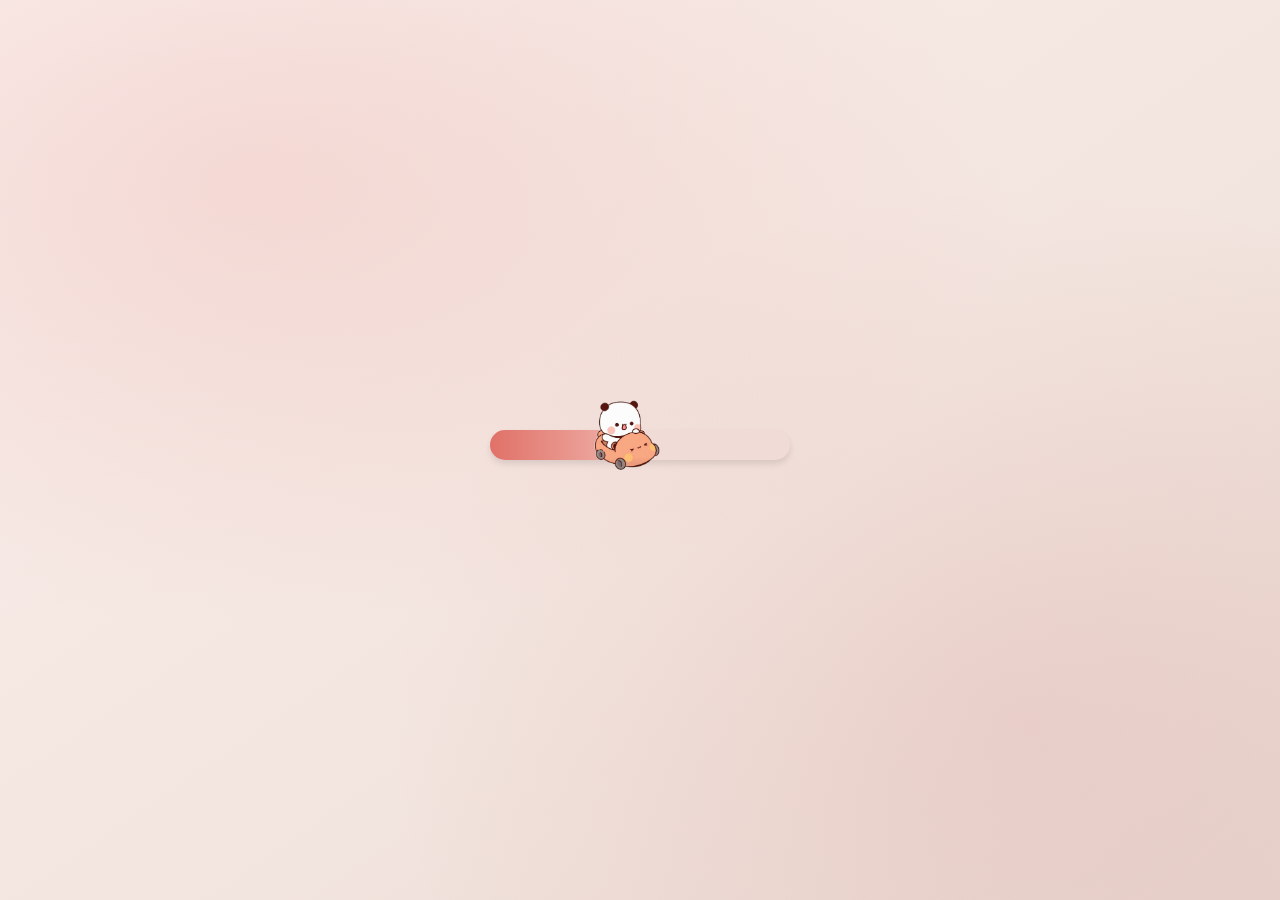
==== commit 11d2dc97: "." ====
--- a/Be_My_Valentine/index.html
+++ b/Be_My_Valentine/index.html
@@ -3,8 +3,7 @@
 
 <head>
   <meta charset="UTF-8" />
-  <meta name="viewport"
-    content="width=device-width, initial-scale=1.0, maximum-scale=1.0, user-scalable=no, viewport-fit=cover" />
+  <meta name="viewport" content="width=device-width, initial-scale=1.0, maximum-scale=1.0, user-scalable=no, viewport-fit=cover" />
   <meta name="apple-mobile-web-app-capable" content="yes" />
   <meta name="apple-mobile-web-app-status-bar-style" content="default" />
   <meta name="theme-color" content="#faf0ed" />
--- a/Be_My_Valentine/styles.css
+++ b/Be_My_Valentine/styles.css
@@ -36,8 +36,15 @@
 /* ── Root + iOS overscroll fix ──────────────────────────────────────── */
 html {
   height: -webkit-fill-available;
-  overscroll-behavior: none;
+  overflow: hidden;
+  -webkit-overflow-scrolling: auto;
   background-color: var(--bg);
+  background-image:
+    radial-gradient(ellipse 70% 55% at 12% 8%, rgba(224, 113, 104, .13) 0%, transparent 100%),
+    radial-gradient(ellipse 55% 65% at 90% 92%, rgba(192, 75, 68, .09) 0%, transparent 100%),
+    radial-gradient(ellipse 40% 40% at 55% 50%, rgba(240, 180, 172, .06) 0%, transparent 100%),
+    radial-gradient(circle, rgba(224, 113, 104, .08) 1.5px, transparent 1.5px);
+  background-size: 100% 100%, 100% 100%, 100% 100%, 26px 26px;
 }
 
 body {
@@ -50,16 +57,9 @@
   flex-direction: column;
   align-items: center;
   justify-content: center;
-  overflow-x: hidden;
-  overscroll-behavior: none;
-  background-color: var(--bg);
-  background-attachment: fixed;
-  background-image:
-    radial-gradient(ellipse 70% 55% at 12% 8%, rgba(224, 113, 104, .13) 0%, transparent 100%),
-    radial-gradient(ellipse 55% 65% at 90% 92%, rgba(192, 75, 68, .09) 0%, transparent 100%),
-    radial-gradient(ellipse 40% 40% at 55% 50%, rgba(240, 180, 172, .06) 0%, transparent 100%),
-    radial-gradient(circle, rgba(224, 113, 104, .08) 1.5px, transparent 1.5px);
-  background-size: 100% 100%, 100% 100%, 100% 100%, 26px 26px;
+  overflow: hidden;
+  -webkit-overflow-scrolling: auto;
+  background-color: transparent; /* let html background show through */
 }
 
 /* ── Decorative Floating Hearts ─────────────────────────────────────── */
@@ -354,9 +354,6 @@
   left: 0;
   right: 0;
   bottom: 0;
-  min-height: 100vh;
-  min-height: 100dvh;
-  min-height: -webkit-fill-available;
   background:
     radial-gradient(ellipse 60% 50% at 20% 20%, rgba(224, 113, 104, .16) 0%, transparent 100%),
     radial-gradient(ellipse 50% 60% at 80% 80%, rgba(192, 75, 68, .10) 0%, transparent 100%),
